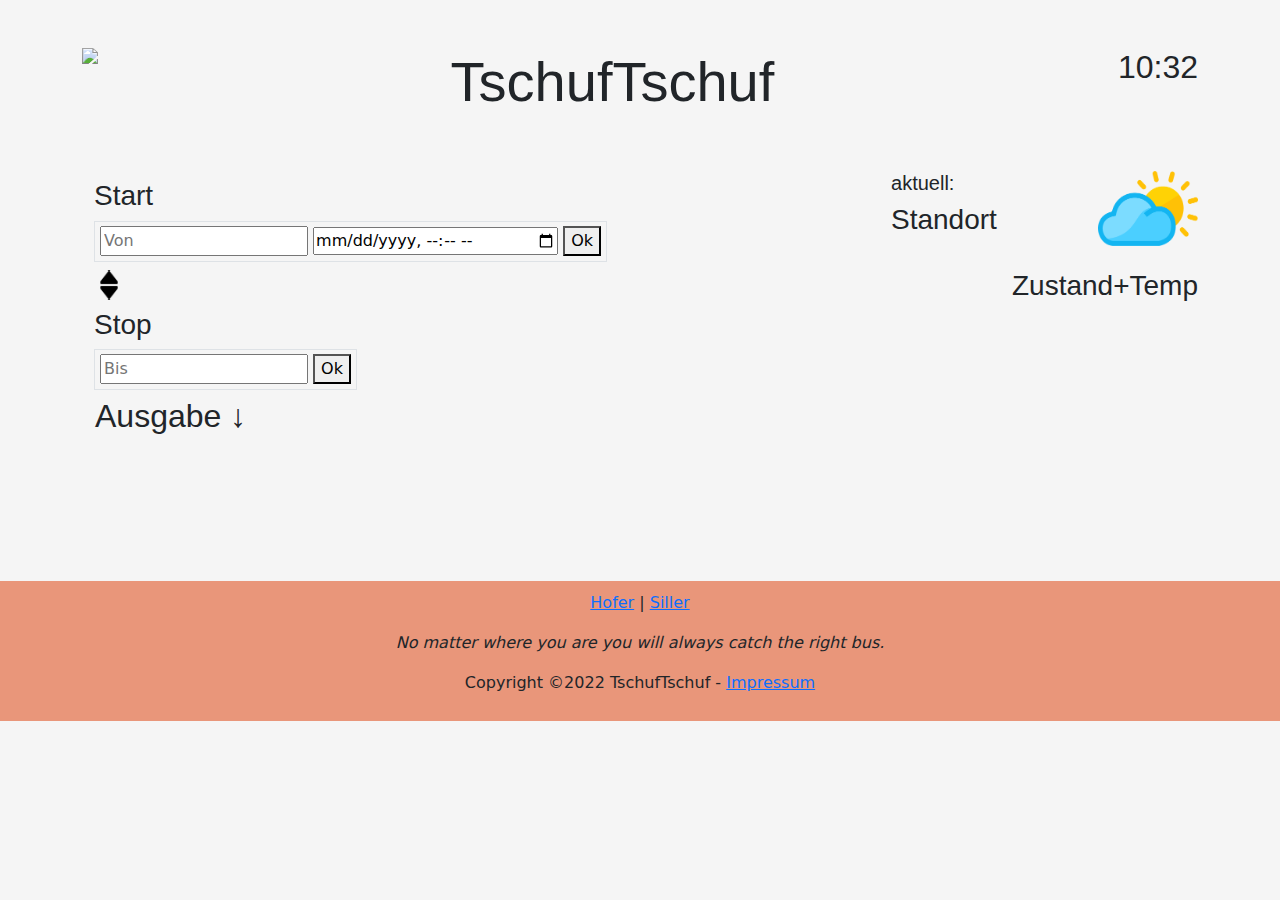
==== v1/index.html @ c569442b "footer changes" ====
<!DOCTYPE html>
<html lang="en" xmlns:h="http://www.w3.org/1999/xhtml">
<head>
    <meta charset="UTF-8">
    <meta name="viewport" content="width=device-width, initial-scale=1">
    <link rel="stylesheet" href="style.css">
    <link rel="icon" type="image/x-icon" href="images/favicon.ico">
    <link href="https://cdn.jsdelivr.net/npm/bootstrap@5.1.3/dist/css/bootstrap.min.css" rel="stylesheet">
    <script src="https://cdn.jsdelivr.net/npm/bootstrap@5.1.3/dist/js/bootstrap.bundle.min.js"></script>
    <script src="src/verbinfungReq.js"></script>
    <script src="src/wetterReq.js"></script>
    <script src="src/htmlChanges.js"></script>
    <script src="https://code.jquery.com/jquery-3.2.1.min.js"></script>
    <title>TschufTschuf</title>
</head>
<body style="background-color: whitesmoke">
    <div class="container mt-5">
        <h1 id="titleBig" class="display-4"><img id="iconPic" class="float-lg-start" src="images/favicon.ico" alt="Bus Icon Image">TschufTschuf<p style="font-size: xx-large" class="float-lg-end" id="zeitAusgabe"></p></h1>
        <script>
            //window.onload = timeOutput();
            window.addEventListener('load', timeOutput());
        </script>
        <br><br>
        <div class="grid-container">
            <div id="divStartContainer" class="container pt-2">
                <h3 class="titleFont">Start</h3>
                <div id="divStart" class="container pt-1 border">
                    <input id="inputVon" type="text" placeholder="Von">
                    <input id="inputDateVon" class="inputVonDate" type="datetime-local" onclick="func_date_time('inputDateVon')">
                    <button class="btn-primary" id="btnVon" onclick="checkGueltigkeit()">Ok</button>
                </div>
            </div>
            <div id="divChangeContainer" class="container pt-2">
                <button id="btnWechseln" class="btn" type="button" onclick="changeValues()"></button>
            </div>
            <div id="divStopContainer" class="container pt-2">
                <h3 class="titleFont">Stop</h3>
                <div id="divStop" class="container pt-1 border">
                    <input id="inputBis" type="text" placeholder="Bis"> <!-- onkeydown="if (event.keyCode == 13)document.getElementById('btnBis').click()" -->
                    <button id="btnBis" class="btn-primary" onclick="checkGueltigkeit()">Ok</button>
                </div>
            </div>
            <div id="wetterAusgabe">
                <img id="wetterIcon" src="images/weather.png">
                <h5 style="text-align: left; margin-left: 10px;" class="titleFont">aktuell:</h5>
                <h3 id="wetterTextPos" class="titleFont">Standort</h3>
                <br>
                <h3 id="wetterTextTemp" class="titleFont">Zustand+Temp</h3>
            </div>
            <!--
            <div id="divCheckBox" class="container pt-2">
                <form>
                    <input id="checkBus" type="checkbox" value="Bus" hidden onclick="opacity_change('checkBusIMG')">
                    <label for="checkBus"><img id="checkBusIMG" style="opacity: 0.3" src="images/busBlue.png"></label>
                    <input id="checkZug" type="checkbox" value="Zug" hidden onclick="opacity_change('checkZugIMG')">
                    <label for="checkZug"><img id="checkZugIMG" style="opacity: 0.3" src="images/trainRed.png"></label>
                </form>
            </div>

            <br><br><br>
            -->
            <div id="ausgabeText">
                <a class="btn" data-bs-toggle="collapse" href="#collapseOne" onclick="ausgabeWerte(0)">
                    <h2 style="font-family: Arial, serif;"  >Ausgabe ↓</h2>
                </a>
                <div style="background-color: whitesmoke" id="collapseOne" class="collapse">
                    <div id="ausgabeBox" class="container pt-1 border">
                        <form>
                            <label id="zugOderBus" style="padding: 5px"></label><label id="zeitStart"></label><label id="zeitStop"></label>
                            <table id="tableAusgeben">
                                <tr>
                                    <th style="width: auto; padding: 5px">NR</th>
                                    <th style="width: auto; padding: 5px">Start</th>
                                    <th style="width: auto; padding: 5px">Stop</th>
                                    <th style="width: auto; padding: 5px">Startzeit</th>
                                    <th style="width: auto; padding: 5px">Ankunftszeit</th>
                                    <th style="width: auto; padding: 5px">Fahrtzeit</th>
                                </tr>
                            </table>
                        </form>
                    </div>
                </div>
            </div>
        </div>
    </div>
    <div id="footer">
        <p><a href="https://github.com/Alex-Hofer">Hofer</a> | <a href="https://github.com/Lukas-Siller">Siller</a></p>
        <p><cite>No matter where you are you will always catch the right bus.</cite></p>
        <p>Copyright &copy;2022 TschufTschuf - <a href="impressum.html" title="Impressum">Impressum</a></p>
    </div>
</body>
</html>
---- v1/style.css ----
#titleBig{
    font-family: Arial, serif;
    text-align: center;
}

.item2 { grid-area: menu; }
.item3 { grid-area: main; }
.item4 { grid-area: right; }
.item5 { grid-area: footer; }
.grid-container {
    display: grid;
    grid-template-areas:
    'StartContainer StartContainer WetterContainer'
    'ChangeContainer ChangeContainer WetterContainer'
    'StopContainer StopContainer WetterContainer'
    /*'CheckBoxContainer CheckBoxContainer CheckBoxContainer'*/
    'AusgabeContainer AusgabeContainer AusgabeContainer'
    'AusgabeContainer AusgabeContainer AusgabeContainer';
}

.titleFont{
    font-family: Arial, serif;
}
#iconPic{
    width: 25px;
    height: 25px;
}
#divStart{
    padding: 5px;
    width: auto;
    float: left;
}
#divStop{
    padding: 5px;
    width: auto;
    float: left;
}
#btnWechseln{
    background-image: url("images/pfeil.png");
    background-size: cover;
    width: 30px;
    height: 30px;
}
#footer{
    position: relative;
    bottom: 0;
    margin-top: 130px;
    padding: 10px 10px 10px 10px;
    width: 100%;
    text-align: center;
    height: auto;
    background-color: DarkSalmon;
}
#checkBusIMG{
    background-image: url("images/busBlue.png");
    background-size: cover;
    width: 30px;
    height: 30px;
}
#checkZugIMG{
    background-image: url("images/trainRed.png");
    background-size: cover;
    width: 30px;
    height: 30px;
}
#ausgabeBox{
    padding: 5px;
    width: auto;
    float: left;
}

#optionenText{
    padding: 5px;
    margin: 5px;
    width: 100%;
    grid-area: OptionContainer;
    height: max-content;
}
#ausgabeBoxOptionen{
    padding: 5px;
    width: 100%;
    float: right;
    top: 0;
}
#collapseOptionen{
    position: relative;
    width: 100%;
    top: 0;
}
#divStartContainer{
    grid-area: StartContainer;
    width: auto;
    margin: 0;
}
#divChangeContainer{
    grid-area: ChangeContainer;
    width: min-content;
    margin: 0;
    position: static;
}
#divStopContainer{
    grid-area: StopContainer;
    width: auto;
    margin: 0;
    left: 0;
}
#divCheckBox{
    grid-area: CheckBoxContainer;
    margin: 10px;
}

#ausgabeText{
    grid-area: AusgabeContainer;
}
#leer{
    grid-area: LeerContainer;
}

#zeitAusgabe{
    grid-area: ZeitContainer;
    width: min-content;
    margin: 0;
    padding: 0;
    right: 0;
    top: 0;
}

#tableAusgeben{
    /*table*/
}

table {
    font-family: arial, serif;
    border-collapse: collapse;
    width: 100%;
}

td, th {
    border: 1px solid #dddddd;
    text-align: left;
    padding: 8px;
}

tr:nth-child(even) {
    background-color: #dddddd;
}

#wetterAusgabe{
    grid-area: WetterContainer;
}

#wetterIcon{
    height: 75px;
    width: 100px;
    margin-left: 10px;
    float: right;
    top: 0;
}


#wetterTextPos{
    text-align: left;
    margin-left: 10px;
}
#wetterTextTemp{
    text-align: right;
}
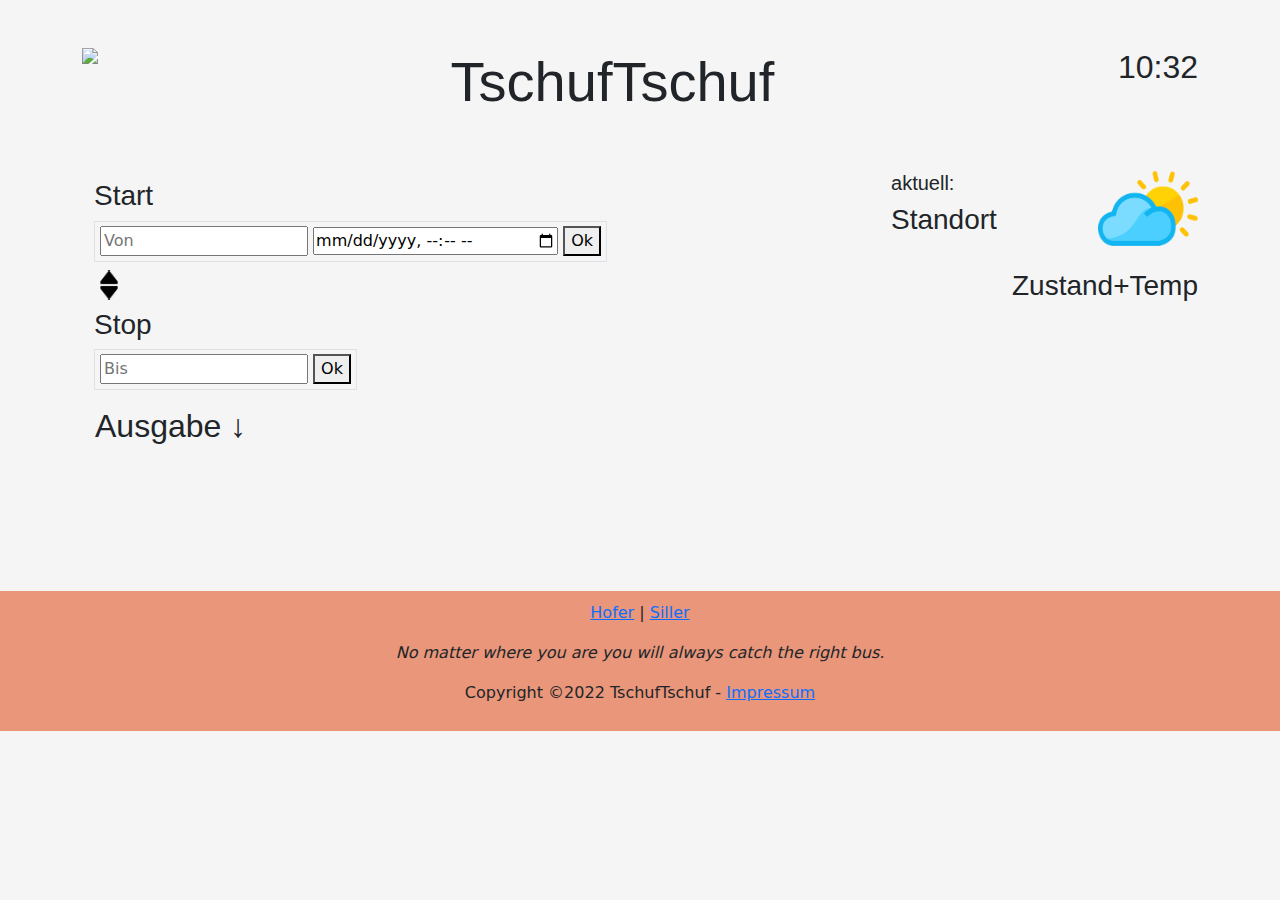
==== commit 234c2b2b: "table changes" ====
--- a/v1/index.html
+++ b/v1/index.html
@@ -40,13 +40,17 @@
                     <button id="btnBis" class="btn-primary" onclick="checkGueltigkeit()">Ok</button>
                 </div>
             </div>
-            <div id="wetterAusgabe">
+            <div id="wetterAusgabe" onload="ausgabeWetter()">
                 <img id="wetterIcon" src="images/weather.png">
                 <h5 style="text-align: left; margin-left: 10px;" class="titleFont">aktuell:</h5>
                 <h3 id="wetterTextPos" class="titleFont">Standort</h3>
                 <br>
                 <h3 id="wetterTextTemp" class="titleFont">Zustand+Temp</h3>
             </div>
+            <script>
+                //window.onload = timeOutput();
+                window.addEventListener('load', ausgabeWetter());
+            </script>
             <!--
             <div id="divCheckBox" class="container pt-2">
                 <form>
--- a/v1/style.css
+++ b/v1/style.css
@@ -68,25 +68,6 @@
     width: auto;
     float: left;
 }
-
-#optionenText{
-    padding: 5px;
-    margin: 5px;
-    width: 100%;
-    grid-area: OptionContainer;
-    height: max-content;
-}
-#ausgabeBoxOptionen{
-    padding: 5px;
-    width: 100%;
-    float: right;
-    top: 0;
-}
-#collapseOptionen{
-    position: relative;
-    width: 100%;
-    top: 0;
-}
 #divStartContainer{
     grid-area: StartContainer;
     width: auto;
@@ -111,6 +92,7 @@
 
 #ausgabeText{
     grid-area: AusgabeContainer;
+    margin-top: 10px;
 }
 #leer{
     grid-area: LeerContainer;
@@ -123,10 +105,6 @@
     padding: 0;
     right: 0;
     top: 0;
-}
-
-#tableAusgeben{
-    /*table*/
 }
 
 table {
@@ -157,7 +135,6 @@
     top: 0;
 }
 
-
 #wetterTextPos{
     text-align: left;
     margin-left: 10px;
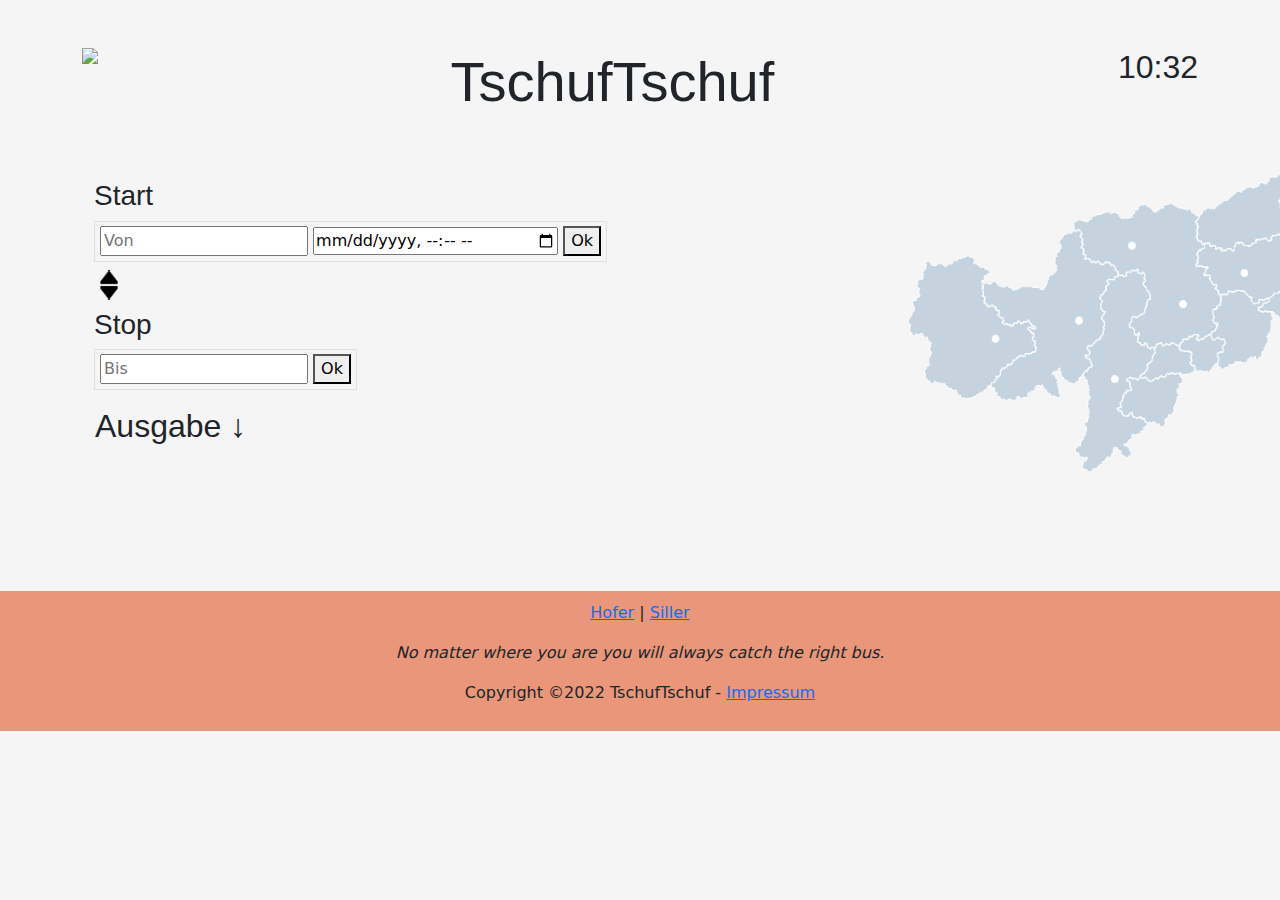
==== commit c20513d1: "weather map" ====
--- a/v1/index.html
+++ b/v1/index.html
@@ -40,17 +40,23 @@
                     <button id="btnBis" class="btn-primary" onclick="checkGueltigkeit()">Ok</button>
                 </div>
             </div>
-            <div id="wetterAusgabe" onload="ausgabeWetter()">
-                <img id="wetterIcon" src="images/weather.png">
-                <h5 style="text-align: left; margin-left: 10px;" class="titleFont">aktuell:</h5>
+            <script>
+                window.onload = ausgabeWetter();
+            </script>
+            <div id="wetterAusgabe">
+                <img id="wetterIcon" src="images/wetterKarte2.png">
+                <h5 id="schlandersID" class="wetterText"></h5>
+                <h5 id="meranID" class="wetterText"></h5>
+                <h5 id="bozenID" class="wetterText"></h5>
+                <h5 id="sterzingID" class="wetterText"></h5>
+                <h5 id="brixenID" class="wetterText"></h5>
+                <h5 id="bruneckID" class="wetterText"></h5>
+               <!-- <h5 style="text-align: left; margin-left: 10px;" class="titleFont">aktuell:</h5>
                 <h3 id="wetterTextPos" class="titleFont">Standort</h3>
                 <br>
-                <h3 id="wetterTextTemp" class="titleFont">Zustand+Temp</h3>
+                <h3 id="wetterTextTemp" class="titleFont">Zustand+Temp</h3>-->
             </div>
-            <script>
-                //window.onload = timeOutput();
-                window.addEventListener('load', ausgabeWetter());
-            </script>
+
             <!--
             <div id="divCheckBox" class="container pt-2">
                 <form>
--- a/v1/style.css
+++ b/v1/style.css
@@ -10,12 +10,12 @@
 .grid-container {
     display: grid;
     grid-template-areas:
-    'StartContainer StartContainer WetterContainer'
-    'ChangeContainer ChangeContainer WetterContainer'
-    'StopContainer StopContainer WetterContainer'
+    'StartContainer StartContainer WetterContainer WetterContainer'
+    'ChangeContainer ChangeContainer WetterContainer WetterContainer'
+    'StopContainer StopContainer WetterContainer WetterContainer'
     /*'CheckBoxContainer CheckBoxContainer CheckBoxContainer'*/
-    'AusgabeContainer AusgabeContainer AusgabeContainer'
-    'AusgabeContainer AusgabeContainer AusgabeContainer';
+    'AusgabeContainer AusgabeContainer AusgabeContainer AusgabeContainer'
+    'AusgabeContainer AusgabeContainer AusgabeContainer AusgabeContainer';
 }
 
 .titleFont{
@@ -128,17 +128,20 @@
 }
 
 #wetterIcon{
-    height: 75px;
-    width: 100px;
-    margin-left: 10px;
+    position: absolute;
     float: right;
-    top: 0;
+    width: 450px;
+    height: 300px;
 }
 
-#wetterTextPos{
-    text-align: left;
-    margin-left: 10px;
+.wetterText{
+    font-family: Arial, serif;
+    font-size: x-small;
 }
-#wetterTextTemp{
-    text-align: right;
+
+#sterzingID{
+    right: 300px;
+    top: 250px;
+    position: absolute;
 }
+
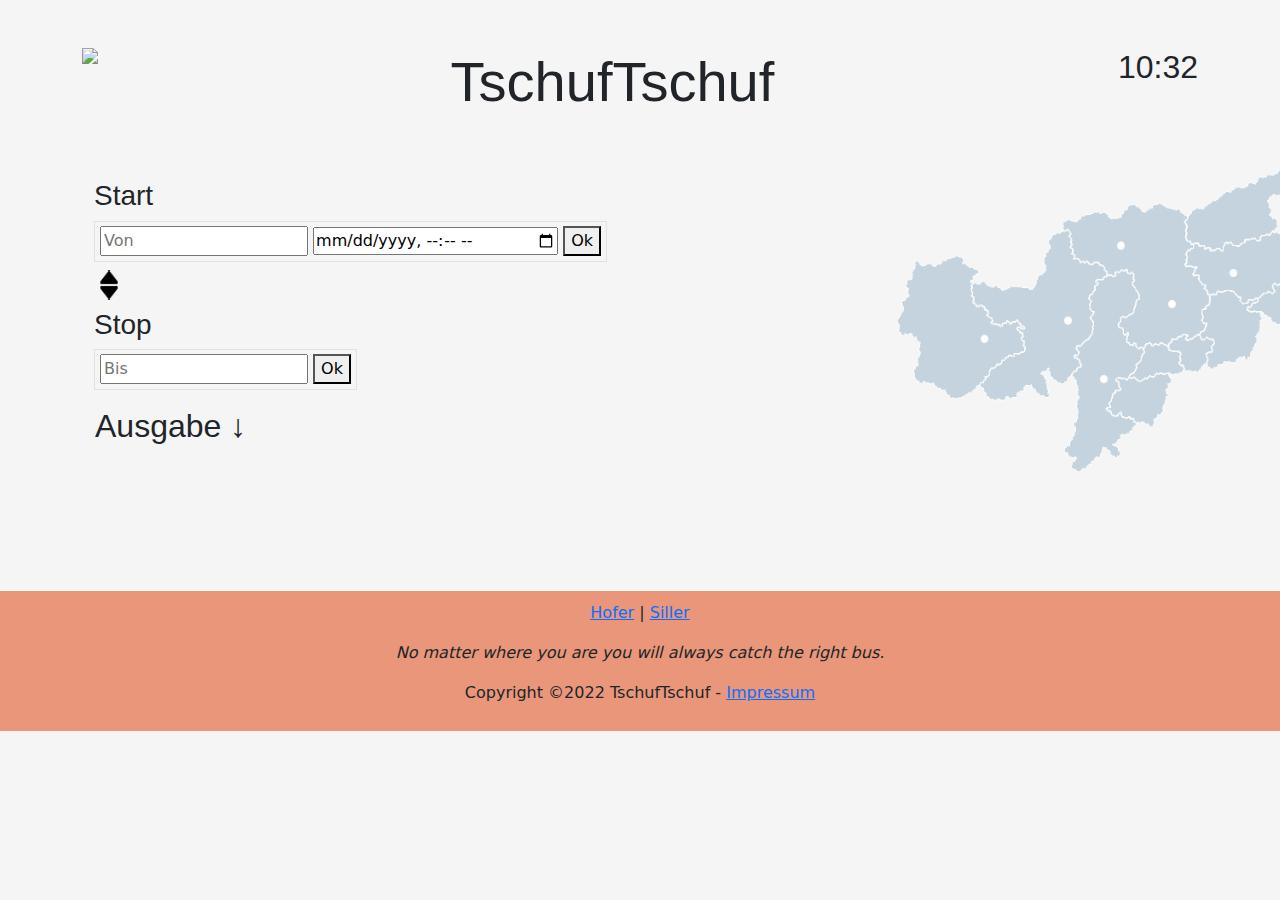
==== commit 46d0eb69: "handing over values" ====
--- a/v1/index.html
+++ b/v1/index.html
@@ -51,6 +51,12 @@
                 <h5 id="sterzingID" class="wetterText"></h5>
                 <h5 id="brixenID" class="wetterText"></h5>
                 <h5 id="bruneckID" class="wetterText"></h5>
+                <img id="schlandersIMG">
+                <img id="meranIMG">
+                <img id="bozenIMG">
+                <img id="sterzingIMG">
+                <img id="brixenIMG">
+                <img id="bruneckIMG">
                <!-- <h5 style="text-align: left; margin-left: 10px;" class="titleFont">aktuell:</h5>
                 <h3 id="wetterTextPos" class="titleFont">Standort</h3>
                 <br>
--- a/v1/style.css
+++ b/v1/style.css
@@ -144,4 +144,7 @@
     top: 250px;
     position: absolute;
 }
+#schlandersIMG{
+  position: absolute;
+}
 
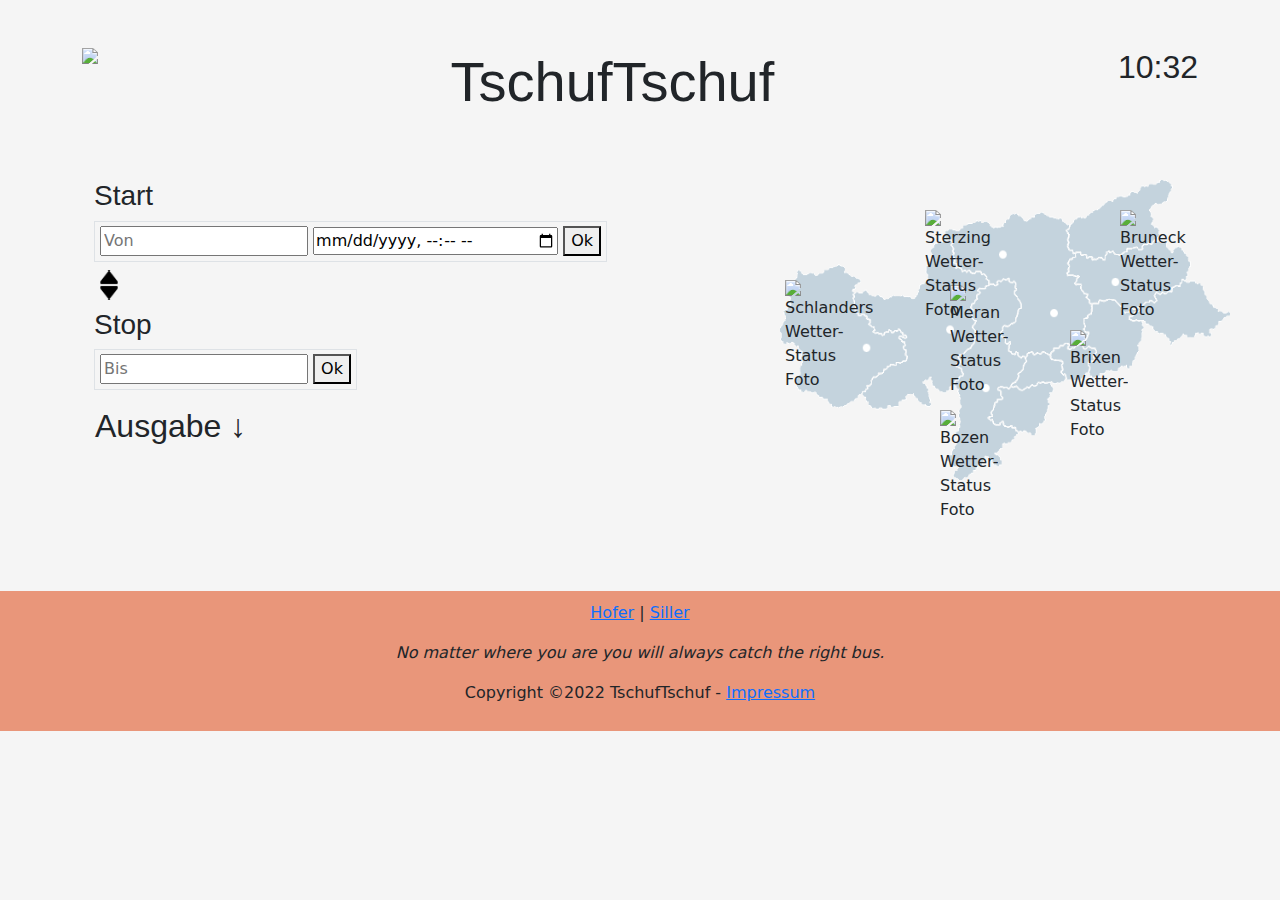
==== commit 53e7235b: "weather map finished" ====
--- a/v1/index.html
+++ b/v1/index.html
@@ -51,12 +51,24 @@
                 <h5 id="sterzingID" class="wetterText"></h5>
                 <h5 id="brixenID" class="wetterText"></h5>
                 <h5 id="bruneckID" class="wetterText"></h5>
-                <img id="schlandersIMG">
-                <img id="meranIMG">
-                <img id="bozenIMG">
-                <img id="sterzingIMG">
-                <img id="brixenIMG">
-                <img id="bruneckIMG">
+                <h5 id="schlandersIDMin" class="wetterTextMin"></h5>
+                <h5 id="meranIDMin" class="wetterTextMin"></h5>
+                <h5 id="bozenIDMin" class="wetterTextMin"></h5>
+                <h5 id="sterzingIDMin" class="wetterTextMin"></h5>
+                <h5 id="brixenIDMin" class="wetterTextMin"></h5>
+                <h5 id="bruneckIDMin" class="wetterTextMin"></h5>
+                <h5 id="schlandersIDMax" class="wetterTextMax"></h5>
+                <h5 id="meranIDMax" class="wetterTextMax"></h5>
+                <h5 id="bozenIDMax" class="wetterTextMax"></h5>
+                <h5 id="sterzingIDMax" class="wetterTextMax"></h5>
+                <h5 id="brixenIDMax" class="wetterTextMax"></h5>
+                <h5 id="bruneckIDMax" class="wetterTextMax"></h5>
+                <img id="schlandersIMG" class="wetterIMG" alt="Schlanders Wetter-Status Foto">
+                <img id="meranIMG" class="wetterIMG" alt="Meran Wetter-Status Foto">
+                <img id="bozenIMG" class="wetterIMG" alt="Bozen Wetter-Status Foto">
+                <img id="sterzingIMG" class="wetterIMG" alt="Sterzing Wetter-Status Foto">
+                <img id="brixenIMG" class="wetterIMG" alt="Brixen Wetter-Status Foto">
+                <img id="bruneckIMG" class="wetterIMG" alt="Bruneck Wetter-Status Foto">
                <!-- <h5 style="text-align: left; margin-left: 10px;" class="titleFont">aktuell:</h5>
                 <h3 id="wetterTextPos" class="titleFont">Standort</h3>
                 <br>
--- a/v1/style.css
+++ b/v1/style.css
@@ -125,6 +125,9 @@
 
 #wetterAusgabe{
     grid-area: WetterContainer;
+    position: absolute;
+    top: 180px;
+    right: 500px;
 }
 
 #wetterIcon{
@@ -136,15 +139,136 @@
 
 .wetterText{
     font-family: Arial, serif;
-    font-size: x-small;
-}
-
+    font-size: small;
+    position: absolute;
+    font-weight: bold;
+}
+.wetterTextMin{
+    font-family: Arial, serif;
+    font-size: small;
+    position: absolute;
+    color: blue;
+    font-weight: bold;
+}
+.wetterTextMax{
+    font-family: Arial, serif;
+    font-size: small;
+    font-weight: bold;
+    position: absolute;
+    color: red;
+}
+.wetterIMG{
+    position: absolute;
+}
+
+/*Schlanders*/
+#schlandersID{
+    left: 10px;
+    top: 160px;
+}
+#schlandersIMG{
+    left: 5px;
+    top: 100px;
+}
+#schlandersIDMin{
+    left: 25px;
+    top: 176px;
+}
+#schlandersIDMax{
+    left: 45px;
+    top: 176px;
+}
+
+/*Meran*/
+#meranID{
+    left: 124px;
+    top: 141px;
+}
+#meranIMG{
+    left: 170px;
+    top: 105px;
+}
+#meranIDMin{
+    left: 125px;
+    top: 157px;
+}
+#meranIDMax{
+    left: 145px;
+    top: 157px;
+}
+
+/*Bozen*/
+#bozenID{
+    left: 215px;
+    top: 200px;
+}
+#bozenIMG{
+    left: 160px;
+    top: 230px;
+}
+#bozenIDMin{
+    left: 217px;
+    top: 216px;
+}
+#bozenIDMax{
+    left: 237px;
+    top: 216px;
+}
+
+/*Sterzing*/
 #sterzingID{
-    right: 300px;
-    top: 250px;
-    position: absolute;
-}
-#schlandersIMG{
-  position: absolute;
-}
-
+    left: 230px;
+    top: 69px;
+}
+#sterzingIMG{
+    left: 145px;
+    top: 30px;
+}
+#sterzingIDMin{
+    left: 240px;
+    top: 85px;
+}
+#sterzingIDMax{
+    left: 260px;
+    top: 85px;
+}
+
+/*Brixen*/
+#brixenID{
+    left: 282px;
+    top: 126px;
+}
+#brixenIMG{
+    left: 290px;
+    top: 150px;
+}
+#brixenIDMin{
+    left: 285px;
+    top: 142px;
+}
+#brixenIDMax{
+    left: 305px;
+    top: 142px;
+}
+
+/*Bruneck*/
+#bruneckID{
+    left: 345px;
+    top: 95px;
+}
+#bruneckIMG{
+    left: 340px;
+    top: 30px;
+}
+#bruneckIDMin{
+    left: 360px;
+    top: 111px;
+}
+#bruneckIDMax{
+    left: 380px;
+    top: 111px;
+}
+
+
+
+
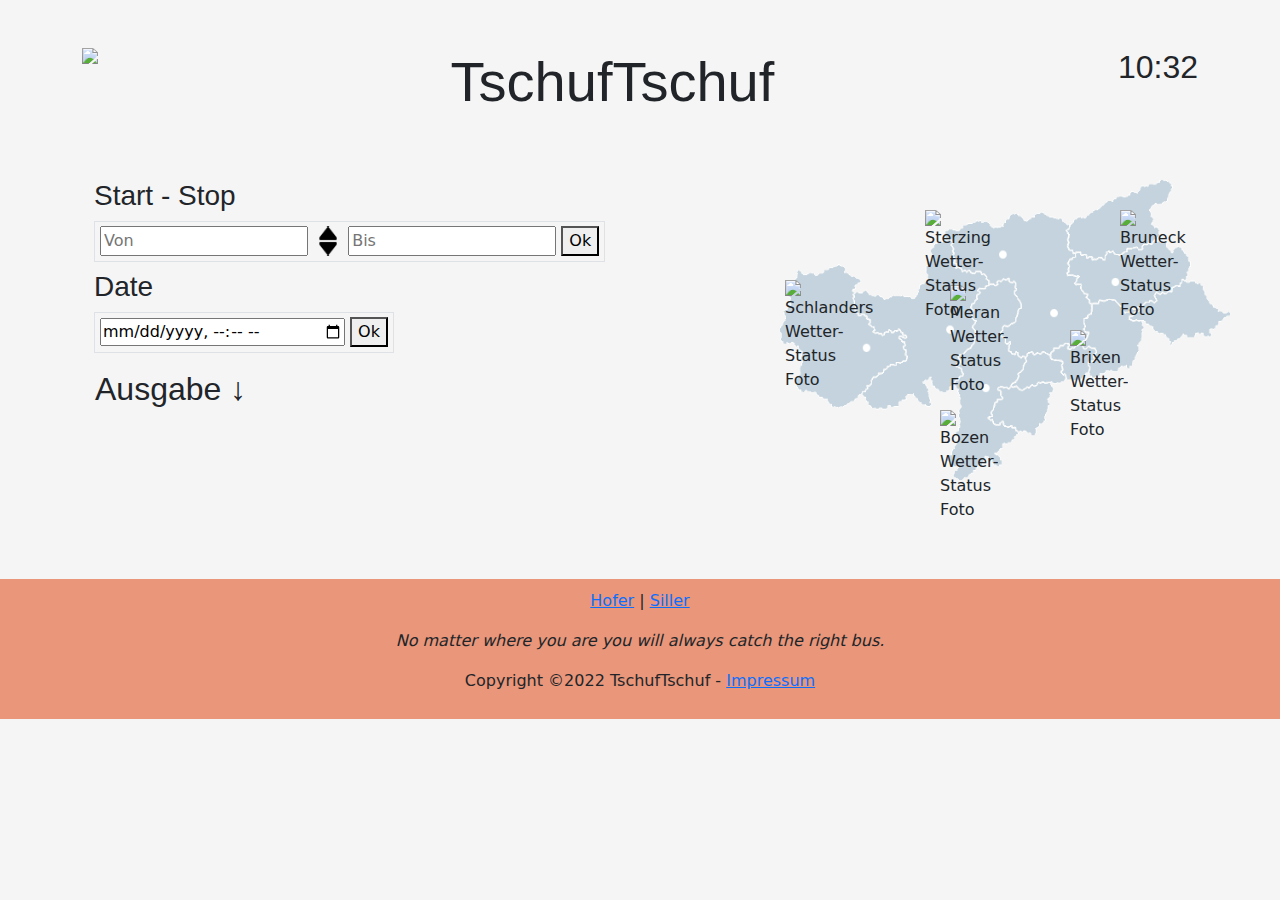
==== commit 2f67b8e5: "footer finished + start/stop/date input changes" ====
--- a/v1/index.html
+++ b/v1/index.html
@@ -23,25 +23,23 @@
         <br><br>
         <div class="grid-container">
             <div id="divStartContainer" class="container pt-2">
-                <h3 class="titleFont">Start</h3>
+                <h3 class="titleFont">Start - Stop</h3>
                 <div id="divStart" class="container pt-1 border">
-                    <input id="inputVon" type="text" placeholder="Von">
-                    <input id="inputDateVon" class="inputVonDate" type="datetime-local" onclick="func_date_time('inputDateVon')">
+                    <input id="inputVon" type="text" placeholder="Von" alt="Eingabe von Startpunkt">
+                    <button id="btnWechseln" class="btn" type="button" onclick="changeValues()"></button>
+                    <input id="inputBis" type="text" placeholder="Bis" alt="Eingabe von Endpunkt"> <!-- onkeydown="if (event.keyCode == 13)document.getElementById('btnBis').click()" -->
                     <button class="btn-primary" id="btnVon" onclick="checkGueltigkeit()">Ok</button>
                 </div>
             </div>
-            <div id="divChangeContainer" class="container pt-2">
-                <button id="btnWechseln" class="btn" type="button" onclick="changeValues()"></button>
-            </div>
             <div id="divStopContainer" class="container pt-2">
-                <h3 class="titleFont">Stop</h3>
+                <h3 class="titleFont">Date</h3>
                 <div id="divStop" class="container pt-1 border">
-                    <input id="inputBis" type="text" placeholder="Bis"> <!-- onkeydown="if (event.keyCode == 13)document.getElementById('btnBis').click()" -->
+                    <input id="inputDateVon" class="inputVonDate" type="datetime-local" onclick="func_date_time('inputDateVon')" alt="Eingabe Datum und Zeit">
                     <button id="btnBis" class="btn-primary" onclick="checkGueltigkeit()">Ok</button>
                 </div>
             </div>
             <script>
-                window.onload = ausgabeWetter();
+                window.addEventListener('load', ausgabeWetter());
             </script>
             <div id="wetterAusgabe">
                 <img id="wetterIcon" src="images/wetterKarte2.png">
--- a/v1/style.css
+++ b/v1/style.css
@@ -44,7 +44,7 @@
 #footer{
     position: relative;
     bottom: 0;
-    margin-top: 130px;
+    margin-top: 156px;
     padding: 10px 10px 10px 10px;
     width: 100%;
     text-align: center;
